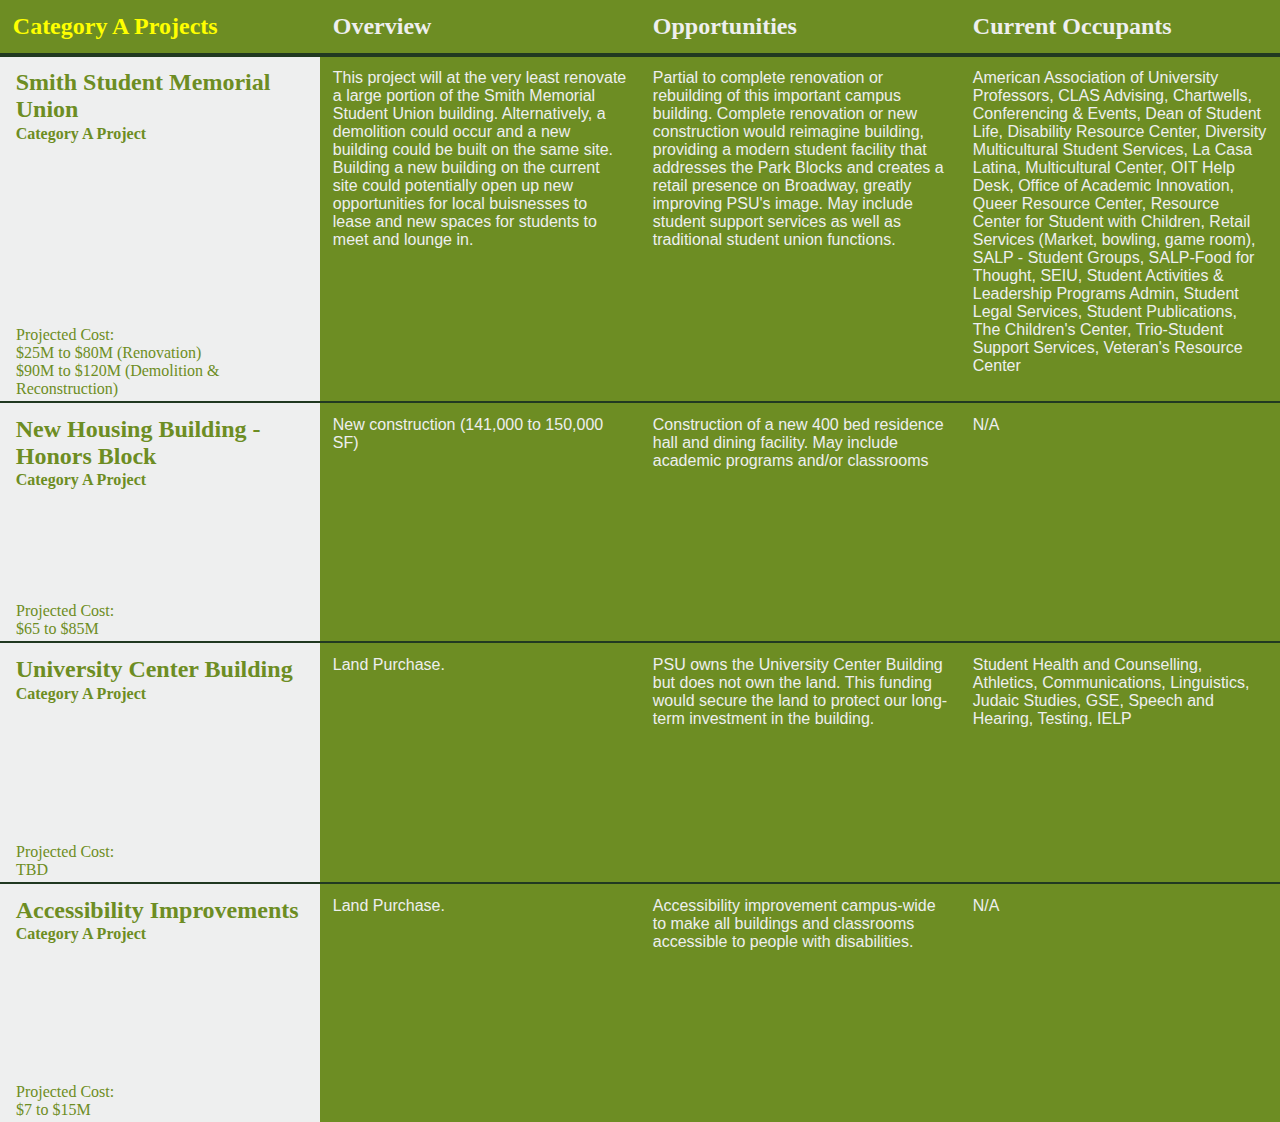
==== Category-A-Projects.html @ ac4d4d61 "Added Categories A, B, and C iframes and deleted unused styles" ====
<!doctype html>
<!--html tag and sets language to english-->
<html lang="en">
    <!--head is a container for metadata-->
    <head>
        <!--adds css support-->
        <link rel="stylesheet" href="assets/styles.css">
        
        
        <!--adds a favicon-->
        <link rel="shortcut icon" type="image/png" href="assets/favicon.png"/>
        <!--gives the site a name in the tab bar-->
        <title>Category A Projects</title>
        <!--sets  the character set to UTF-8-->
        <meta charset="UTF-8">
        <!--gives the site/file a description-->
        <meta name="description" content="">
    </head>
    
    <!--starts the body of the site-->
    <body>
        
        <div class="headers">
                    <div class="rowh">
                        <div class="columnh">
                            <h3 style="color: yellow;">Category A Projects</h3>
                        </div>
                        <div class="columnh">
                            <h3>Overview</h3>
                        </div>
                        <div class="columnh">
                            <h3>Opportunities</h3>
                        </div>
                            <div class="columnh">
                            <h3>Current Occupants</h3>
                        </div>
                    </div>
        </div>
        
        <div class="main-box">

            <div class="row">
            <div class="columnmod">
                <h3>Smith Student Memorial Union</h3>
                <h4>Category A Project</h4>
                
                <div class="cost">Projected Cost:<br> $25M to $80M (Renovation) <br> $90M to $120M (Demolition & Reconstruction)</div>
            </div>
            <div class="column">
                    This project will at the very least renovate a large portion of the Smith Memorial Student Union building. Alternatively, a demolition could occur and a new building could be built on the same site. Building a new building on the current site could potentially open up new opportunities for local buisnesses to lease and new spaces for students to meet and lounge in.
            </div>
            <div class="column">
                    Partial to complete renovation or rebuilding of this important campus building. Complete renovation or new construction would reimagine building, providing a modern student facility that addresses the Park Blocks and creates a retail presence on Broadway, greatly improving PSU's image. May include student support services as well as traditional student union functions.

            </div>
            <div class="column">
                    American Association of University Professors, CLAS Advising, Chartwells, Conferencing & Events, Dean of Student Life, Disability Resource Center, Diversity Multicultural Student Services, La Casa Latina, Multicultural Center, OIT Help Desk, Office of Academic Innovation, Queer Resource Center, Resource Center for Student with Children, Retail Services (Market, bowling, game room), SALP - Student Groups, SALP-Food for Thought, SEIU, Student Activities & Leadership Programs Admin, Student Legal Services, Student Publications, The Children's Center, Trio-Student Support Services, Veteran's Resource Center
            </div>
            </div>
            
            
            
            <div class="row">
            <div class="columnmod">
                <h3>New Housing Building - Honors Block</h3>
                <h4>Category A Project</h4>
                
                <div class="cost">Projected Cost:<br> $65 to $85M</div>
            </div>
            <div class="column">
                    New construction (141,000 to 150,000 SF)
            </div>
            <div class="column">
                    Construction of a new 400 bed residence hall and dining facility. May include academic programs and/or classrooms

            </div>
            <div class="column">
                    N/A
            </div>
            </div>
            
            
            <div class="row">
            <div class="columnmod">
                <h3>University Center Building</h3>
                <h4>Category A Project</h4>
                
                <div class="cost">Projected Cost:<br>TBD</div>
            </div>
            <div class="column">
                    Land Purchase.
            </div>
            <div class="column">
                    PSU owns the University Center Building but does not own the land. This funding would secure the land to protect our long-term investment in the building.

            </div>
            <div class="column">
                    Student Health and Counselling, Athletics, Communications, Linguistics, Judaic Studies, GSE, Speech and Hearing, Testing, IELP
            </div>
            </div>

            <div class="row">
                <div class="columnmod">
                    <h3>Accessibility Improvements</h3>
                    <h4>Category A Project</h4>
                    
                    <div class="cost">Projected Cost:<br>$7 to $15M</div>
                </div>
                <div class="column">
                        Land Purchase.
                </div>
                <div class="column">
                        Accessibility improvement campus-wide to make all buildings and classrooms accessible to people with disabilities.
    
                </div>
                <div class="column">
                        N/A
                </div>
                </div>
        </div>     
        
    </body>

</html>
---- assets/styles.css ----
@font-face {
    font-family: "Oswald";
    src: url("Oswald-Medium.woff2") format("woff2"),
         url("Oswald-Medium.woff") format("woff");
    font-weight: normal;
    font-style: normal;
}

body {
    padding: 0;
    margin: 0;
    min-height: 212px;
    max-height: 1000px;
}

.main-box {
    background-color: #6d8d23;
    min-height: 212px;
    min-width: 370px;
    padding-bottom: 0%;
}

.headers {
    top: 0;
    position: sticky;
    z-index: 11;
    margin-bottom: 0;
    padding-bottom: 0;
    border-bottom: .15em solid #213921;
}

.shifty-content-container {
    position: relative;
    top: -40px;
}

h2 {
    font-size: 3em; 
    color: #6d8d23;
    font-family: "Oswald";
    background-color: #eeefef;
    margin: 0;
    padding-left: 1%;
}

h3 {
    font-size: 1.5em; 
    color: #6d8d23;
    font-family: "Oswald";
    background-color: #eeefef;
    padding-left: 1%;
    padding-bottom: .5%;
    position: relative;
    margin: 0;
}

h4 {
    margin: 0;
    font-family: "Oswald";
    padding-left: 1%;
}

.column h3 {
    margin-bottom: 1%;
}

.row {
    display: flex;
    /*Add borders on monday*/
    border-top: .15em solid #213921;
}

.column {
    position: relative;
    padding: 1%;
    font-family: arial;
    flex: 25%;
    color: #eeefef;
    background-color: #6d8d23;
    min-height: 200px;
    margin-bottom: 1%;
}

.columnh {
    position: relative;
    padding: 1%;
    font-family: arial;
    flex: 25%;
    color: #eeefef;
    background-color: #6d8d23;
    height: 100%;
}
.rowh {
    display: flex;
}

.columnmod {
    position: relative;
    padding: 1%;
    font-family: arial;
    flex: 25%;
    background-color: #eeefef;
    color: #6d8d23;
    height: auto;
}

.mod{
    color: #6d8d23;
    font-family: "Oswald";
    background-color: #eeefef;
    height: 100vw;
}

.column h3 {
    padding: 0;
    color: #eeefef;
    background-color: transparent;
}

.columnh h3 {
    font-size: 1.5em;
    padding: 0;
    color: #eeefef;
    background-color: transparent;
}

.cost {
    font-family: "Oswald";
    color: #6d8d23;
    padding-left: 1%;
    position: absolute;
    bottom: 0px;
    margin-bottom: 1%;
}
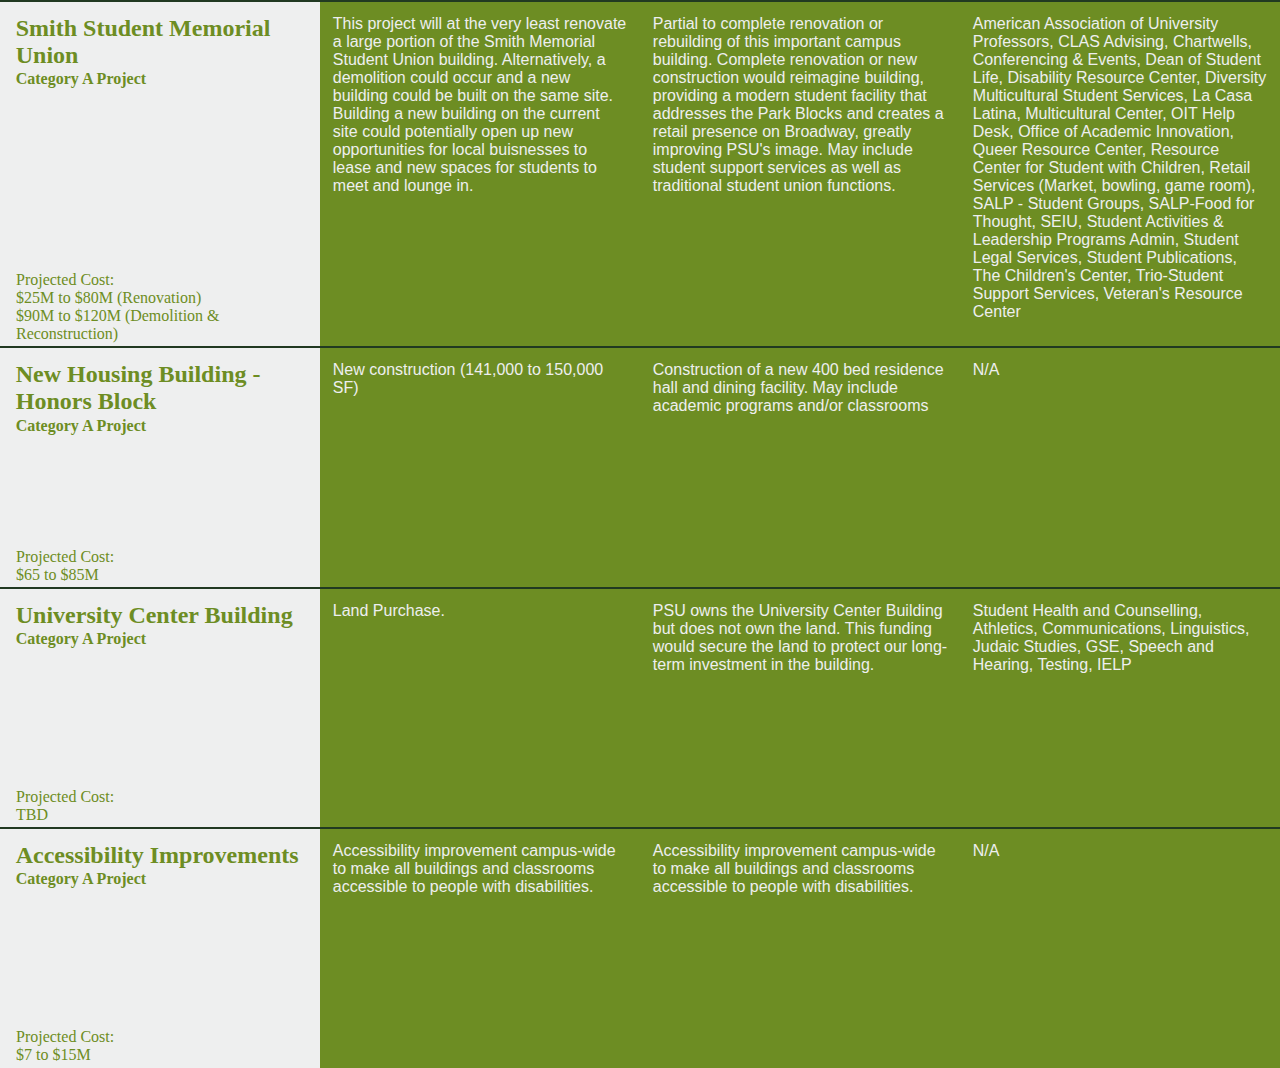
==== commit e5b0f51e: "Mobile Test 6" ====
--- a/Category-A-Projects.html
+++ b/Category-A-Projects.html
@@ -20,22 +20,7 @@
     <!--starts the body of the site-->
     <body>
         
-        <div class="headers">
-                    <div class="rowh">
-                        <div class="columnh">
-                            <h3 style="color: yellow;">Category A Projects</h3>
-                        </div>
-                        <div class="columnh">
-                            <h3>Overview</h3>
-                        </div>
-                        <div class="columnh">
-                            <h3>Opportunities</h3>
-                        </div>
-                            <div class="columnh">
-                            <h3>Current Occupants</h3>
-                        </div>
-                    </div>
-        </div>
+        
         
         <div class="main-box">
 
@@ -107,7 +92,7 @@
                     <div class="cost">Projected Cost:<br>$7 to $15M</div>
                 </div>
                 <div class="column">
-                        Land Purchase.
+                    Accessibility improvement campus-wide to make all buildings and classrooms accessible to people with disabilities.  
                 </div>
                 <div class="column">
                         Accessibility improvement campus-wide to make all buildings and classrooms accessible to people with disabilities.
--- a/assets/styles.css
+++ b/assets/styles.css
@@ -11,6 +11,7 @@
     margin: 0;
     min-height: 212px;
     max-height: 1000px;
+    background-color: #6d8d23;
 }
 
 .main-box {
@@ -132,3 +133,23 @@
     bottom: 0px;
     margin-bottom: 1%;
 }
+
+@media only screen and (max-width: 600px) {
+    body {
+        max-width: 100vw;
+        font-size: 8pt;
+    }
+
+    .columnh h3 {
+        font-size: 1em;
+    }
+
+    h3 {
+        font-size: 1em;
+    }
+
+    h4 {
+        font-size: .5em;
+    }
+
+}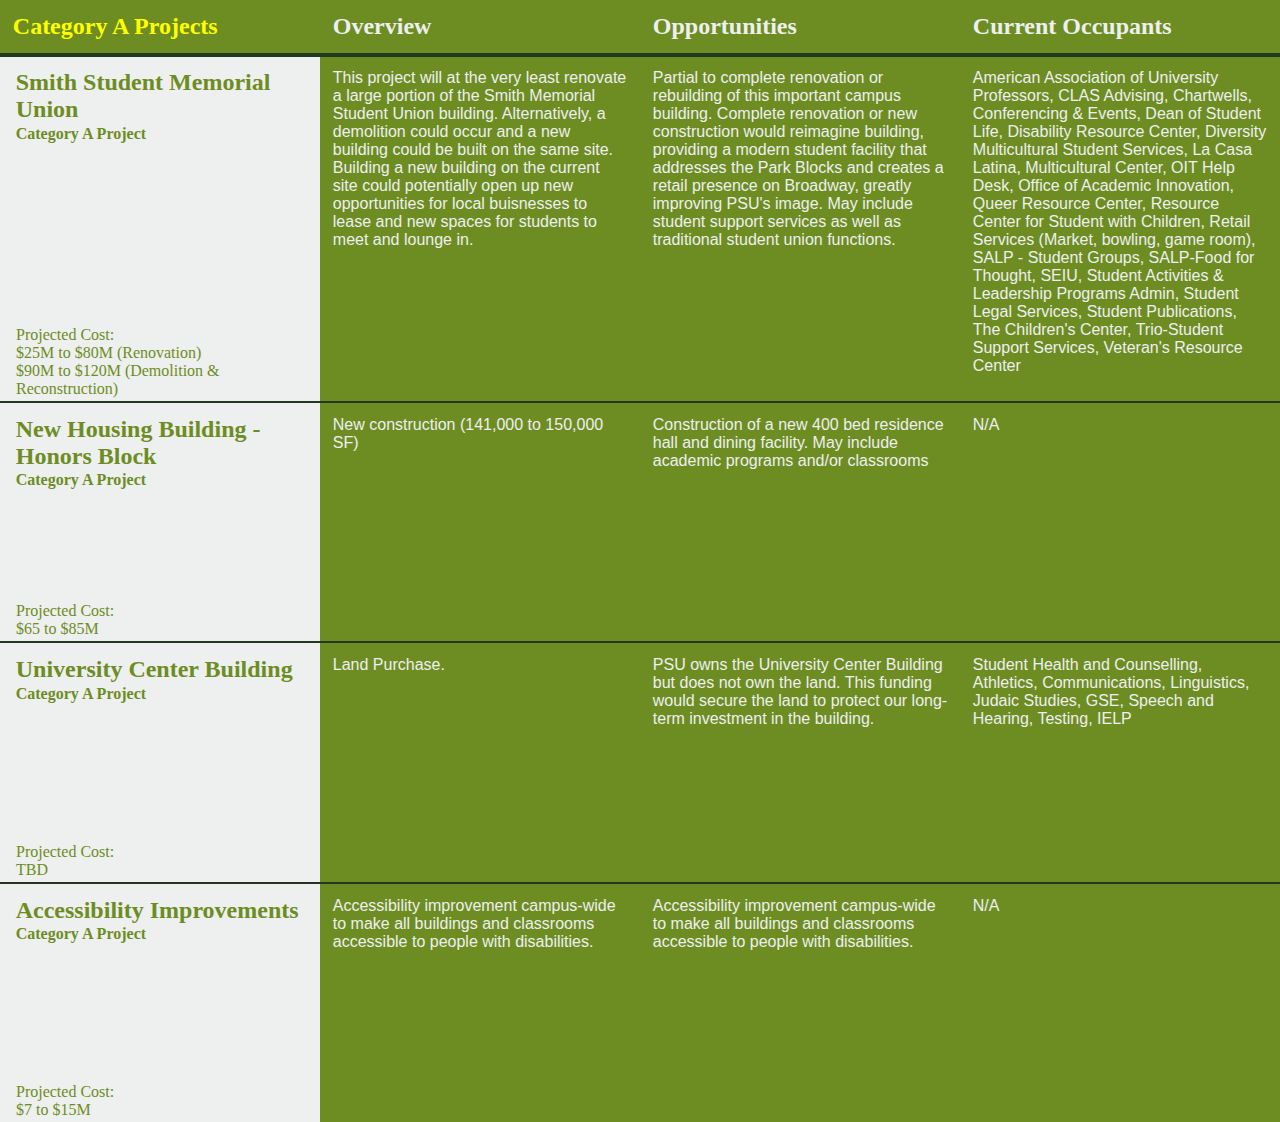
==== commit 450fadf2: "Ok I think this should finally work" ====
--- a/Category-A-Projects.html
+++ b/Category-A-Projects.html
@@ -20,7 +20,22 @@
     <!--starts the body of the site-->
     <body>
         
-        
+        <div class="headers">
+                    <div class="rowh">
+                        <div class="columnh">
+                            <h3 style="color: yellow;">Category A Projects</h3>
+                        </div>
+                        <div class="columnh">
+                            <h3>Overview</h3>
+                        </div>
+                        <div class="columnh">
+                            <h3>Opportunities</h3>
+                        </div>
+                            <div class="columnh">
+                            <h3>Current Occupants</h3>
+                        </div>
+                    </div>
+        </div>
         
         <div class="main-box">
 
@@ -43,8 +58,6 @@
             </div>
             </div>
             
-            
-            
             <div class="row">
             <div class="columnmod">
                 <h3>New Housing Building - Honors Block</h3>
@@ -63,7 +76,6 @@
                     N/A
             </div>
             </div>
-            
             
             <div class="row">
             <div class="columnmod">
